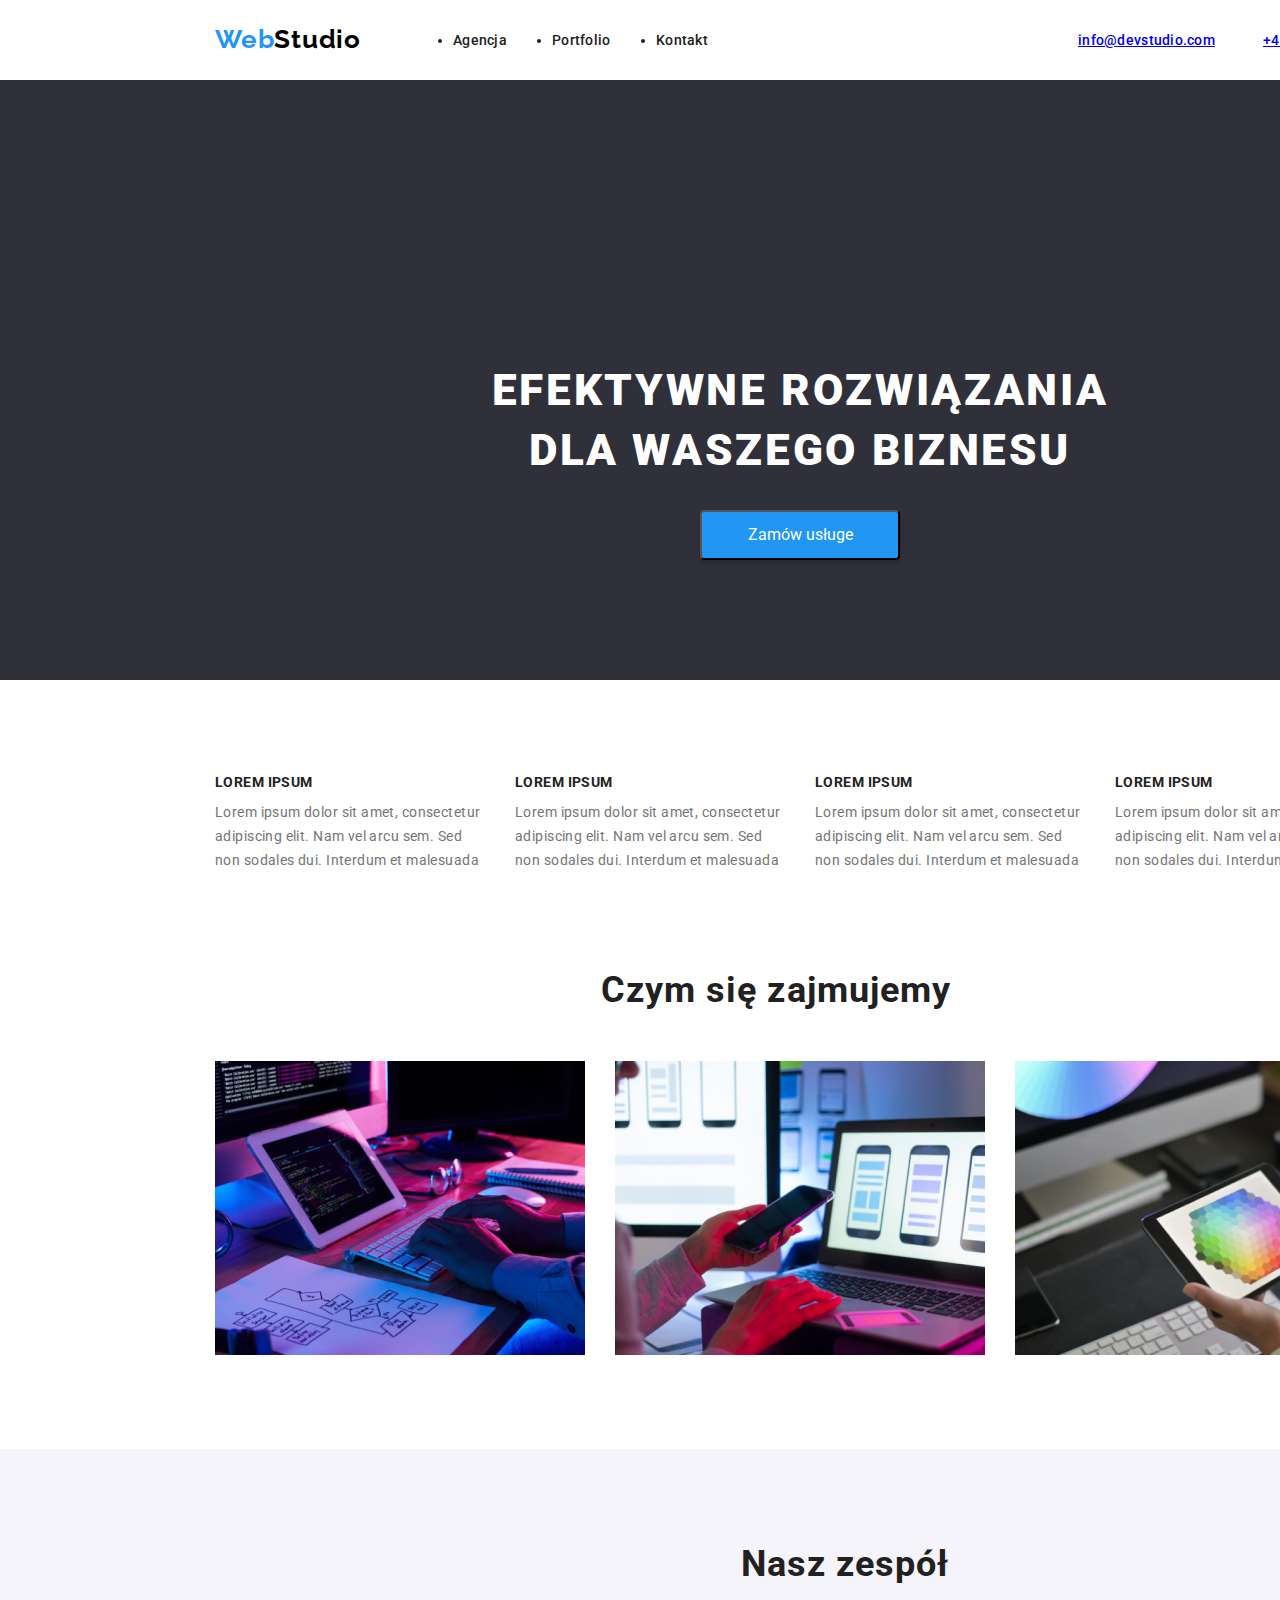
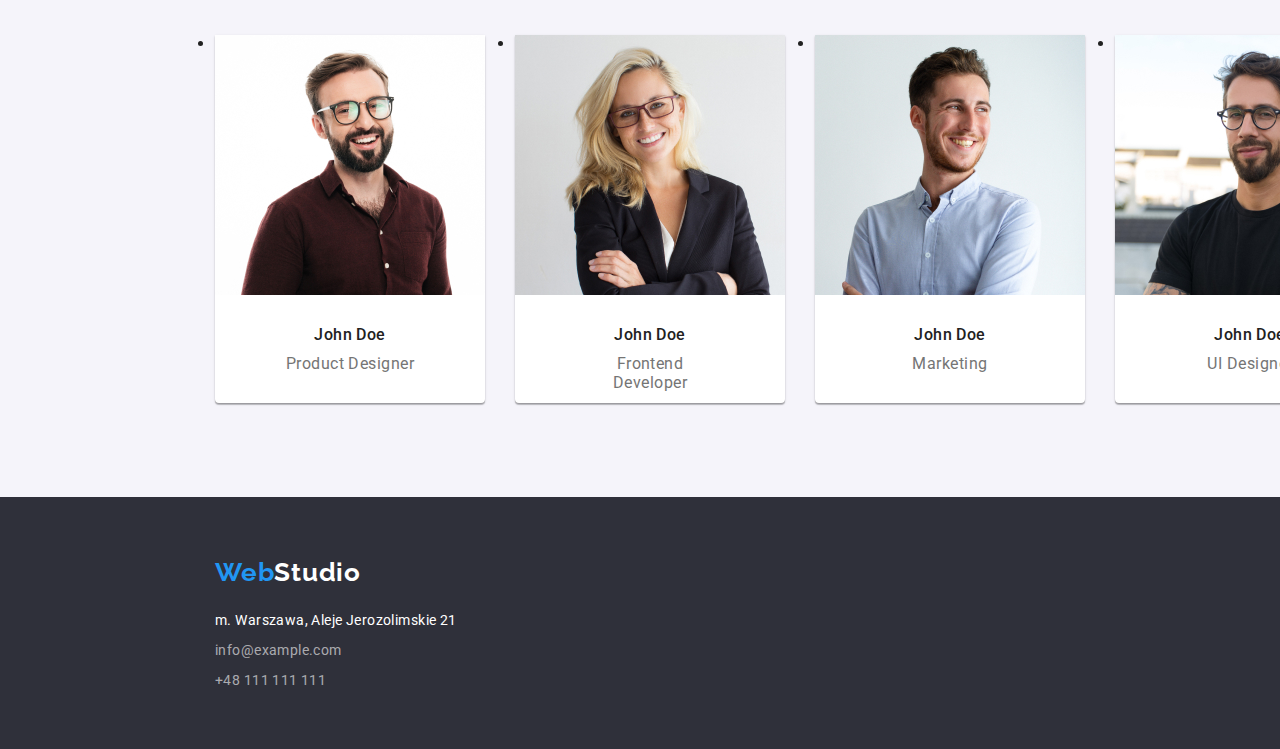
==== index.html @ 2deb43c0 "Add files via upload" ====
<!DOCTYPE html>
<html lang="en">
  <head>
    <meta charset="UTF-8" />
    <meta http-equiv="X-UA-Compatible" content="IE=edge" />
    <meta name="viewport" content="width=device-width, initial-scale=1.0" />
    <title>Document</title>
    <link rel="stylesheet" href="https://cdnjs.cloudflare.com/ajax/libs/modern-normalize/1.1.0/modern-normalize.css"
      integrity="sha512-Y0MM+V6ymRKN2zStTqzQ227DWhhp4Mzdo6gnlRnuaNCbc+YN/ZH0sBCLTM4M0oSy9c9VKiCvd4Jk44aCLrNS5Q=="
      crossorigin="anonymous"
      referrerpolicy="no-referrer"/>
    <link rel="stylesheet" href="css/styles.css" />
    <link rel="preconnect" href="https://fonts.googleapis.com" />
    <link rel="preconnect" href="https://fonts.gstatic.com" crossorigin />
    <link href="https://fonts.googleapis.com/css2?family=Raleway:wght@700&family=Roboto+Mono:ital,wght@0,100;0,200;0,300;0,400;0,500;0,600;0,700;1,100;1,200;1,300;1,400;1,500;1,600;1,700&family=Roboto:wght@400;500;700;900&display=swap"
     rel="stylesheet"    />  
  </head>
  <body>
    <header class="header">
        <section class="container">
            <a class="logo-container" href="index.html"><span class="logo-part-blue">Web</span><span class="logo-part-black">Studio</span></a>
            <nav class="navigation">
                <ul class="navigation-list">
                    <li class="navigation-list-item-agencja">
                        <a class="navigation-list-link" href="#">Agencja</a>
                    </li>
                    <li class="navigation-list-item-portfolio">
                        <a class="navigation-list-link" href="portfolio.html">Portfolio</a>
                    </li>
                    <li class="navigation-list-item-kontakt">
                        <a class="navigation-list-link" href="#">Kontakt</a>
                    </li>
                </ul>
            </nav>
            <a class="contact-mail" href="mailto:info@devstudio.com">info@devstudio.com</a>
            <a class="contact-phone" href="tel:48111111111">+48 111 111 111</a>    
        </section>
    </header>

    <main class="main">
      <!--HERO-->
      <section class="hero">
        <div class="hero-header">
          <h1 class="hero-header-title">
            EFEKTYWNE ROZWIĄZANIA DLA WASZEGO BIZNESU
          </h1>
          <button class="hero-header-btn" type="button">
            <span class="hero-header-btn-title">Zamów usługe</span>
          </button>
        </div>
      </section>

      <section class="main-description">
        <ul class="main-description-list">
          <li class="main-description-item">
            <p class="main-description-title1">LOREM IPSUM</p>
            <p class="main-description-content1">
              Lorem ipsum dolor sit amet, consectetur adipiscing elit. Nam vel
              arcu sem. Sed non sodales dui. Interdum et malesuada
            </p>
          </li>
          <li class="main-description-item">
            <p class="main-description-title2">LOREM IPSUM</p>
            <p class="main-description-content2">
              Lorem ipsum dolor sit amet, consectetur adipiscing elit. Nam vel
              arcu sem. Sed non sodales dui. Interdum et malesuada
            </p>
          </li>
          <li class="main-description-item">
            <p class="main-description-title3">LOREM IPSUM</p>
            <p class="main-description-content3">
              Lorem ipsum dolor sit amet, consectetur adipiscing elit. Nam vel
              arcu sem. Sed non sodales dui. Interdum et malesuada
            </p>
          </li>
          <li class="main-description-item">
            <p class="main-description-title4">LOREM IPSUM</p>
            <p class="main-description-content4">
              Lorem ipsum dolor sit amet, consectetur adipiscing elit. Nam vel
              arcu sem. Sed non sodales dui. Interdum et malesuada
            </p>
          </li>
        </ul>
      </section>
      
      <!--Czym się zajmujemy-->
      <section class="main-what-we-do">
        <div class="main-what-we-do-space">
          <h2 class="main-what-we-do-header">Czym się zajmujemy</h2>
          <ul class="main-what-we-do-list">
            <li class="main-what-we-do-list-item">
              <img
                class="main-what-we-do-list-image1"
                src="images/main/what_we_do/computer_img.jpg"
                alt="computer"
                width="370"
                height="294"
              />
            </li>
            <li class="main-what-we-do-list-item">
              <img
                class="main-what-we-do-list-image2"
                src="images/main/what_we_do/mobile_img.jpg"
                alt="mobile"
                width="370"
                height="294"
              />
            </li>
            <li class="main-what-we-do-list-item">
              <img
                class="main-what-we-do-list-image3"
                src="images/main/what_we_do/tablet_img.jpg"
                alt="tablet"
                width="370"
                height="294"
              />
            </li>
          </ul>
        </div>
      </section>

      <!--Nasz zespół-->
      <section class="team">
        <h2 class="team-header">Nasz zespół</h2>
        <ul class="team-list">
          <li class="team-item1">
            <img
              class="team-image1"
              src="images/main/our_team/img1.jpg"
              alt="John_Doe1"
              width="270"
              height="260"
            />
            <h3 class="team-personal">John Doe</h3>
            <p class="team-personal-position">Product Designer</p>
          </li>
          <li class="team-item2">
            <img
              class="team-image2"
              src="images/main/our_team/img2.jpg"
              alt="John_Doe2"
              width="270"
              height="260"
            />
            <h3 class="team-personal">John Doe</h3>
            <p class="team-personal-position">Frontend Developer</p>
          </li>
          <li class="team-item3">
            <img
              class="team-image3"
              src="images/main/our_team/img3.jpg"
              alt="John_Doe3"
              width="270"
              height="260"
            />
            <h3 class="team-personal">John Doe</h3>
            <p class="team-personal-position">Marketing</p>
          </li>
          <li class="team-item4">
            <img
              class="team-image4"
              src="images/main/our_team/img4.jpg"
              alt="John_Doe4"
              width="270"
              height="260"
            />
            <h3 class="team-personal">John Doe</h3>
            <p class="team-personal-position">UI Designer</p>
          </li>
        </ul>
      </section>
    </main>

    <footer class="footer">
      <a class="logo-footer" href="index.html"
        ><span class="logo-part-blue">Web</span
        ><span class="logo-part-white">Studio</span></a
      >

      <address class="address">
        <ul class="address-list">
          <li class="address-item">
            <a
              class="address-link-lokalization"
              href="https://goo.gl/maps/x3iuPh3qe1rizQfR7"
              target="_blank"
              >m. Warszawa, Aleje Jerozolimskie 21</a
            >
          </li>
          <li class="address-item">
            <a class="address-link-mail" href="mailto:info@example.com"
              >info@example.com</a
            >
          </li>
          <li class="address-item">
            <a class="address-link-phone" href="tel:48111111111"
              >+48 111 111 111</a
            >
          </li>
        </ul>
      </address>
    </footer>
  </body>
</html>
---- css/styles.css ----
:root {
    --main-font: 'Roboto', sans-serif;
    --secondary-font: 'Raleway', sans-serif;
    --main-color: #2196F3;
}

body {
    font-family :var(--main-font);
    color: #212121
}

h1,h2,h3,h4,h5,h6,ul,p {
    margin: 0;
    padding: 0;
}

img {
    display: block;
}

.hero-header-btn,
.filter-button {
    cursor: pointer;
}

/* HEADER */

.container {
    position: absolute;
    width: 1600px;
    height: 80px;
    left: 0px;
    top: 0px;
    
    background: #FFFFFF;
}
.logo-container{
    position: absolute;
width: 145px;
height: 31px;
left: 215px;
top: 24px;

font-family: 'Raleway';
font-style: normal;
font-weight: 700;
font-size: 26px;
line-height: 31px;
/* identical to box height */
text-decoration: none;
letter-spacing: 0.03em;
}
.navigation-list-item-agencja
{position: absolute;
    width: 53px;
    height: 16px;
    left: 453px;
    top: 32px;
    
    font-family: 'Roboto';
    font-style: normal;
    font-weight: 500;
    font-size: 14px;
    line-height: 16px;
    letter-spacing: 0.02em}

    .navigation-list-item-portfolio
    {position: absolute;
    left: 552px;
    height: 16px;

    top: 32px;
    
    font-family: 'Roboto';
    font-style: normal;
    font-weight: 500;
    font-size: 14px;
    line-height: 16px;
    letter-spacing: 0.02em;}

    .navigation-list-item-kontakt
    {
        position: absolute;
width: 51px;
height: 16px;
left: 656px;
top: 32px;

font-family: 'Roboto';
font-style: normal;
font-weight: 500;
font-size: 14px;
line-height: 16px;
letter-spacing: 0.02em;

    }
.logo {   
    margin-right: 93px;
    margin-left: 215px;
    font-family :var(--secondary-font);
    font-weight: bold;
    font-size: 26px;
    line-height: 1.192;
    letter-spacing: 0.03em;
    text-decoration: none;
    text-decoration: none
}
.logo-part-blue {
    color: var(--main-color);  
}
.logo-part-black {
    color: black;
}
.logo-part-white {
    color: white;
}
.logo-part-black,
.logo-part-blue{

height: 31px;
left: 215px;
top: 24px;}

.navigation-list {
    display: flex;
    align-items: center;
}

.navigation-list {
    text-decoration: none;
}

.navigation-list-link {
    font-weight: 500;
    font-size: 14px;
    line-height: 1.143;
    letter-spacing: 0.02em;
    color: #212121;
    text-decoration: none;
}

.agencja, 
.portfolio {
    margin-right: 46px;
}
/* .navigation-list-item::not(:last-child) {
    margin-right: 46px;
} */

.navigation-list-link:hover,
.navigation-list-link:focus,
.contact-mail:hover,
.contact-mail:focus,
.contact-phone:hover,
.contact-phone:focus, 
.hero-header-btn:hover,
.hero-header-btn:focus,
.address-link-mail:hover,
.address-link-mail:focus,
.address-link-phone:hover,
.address-link-phone:focus {
    color: var(--main-color);
}

/*.contact-mail,
.contact-phone {
font-weight: 500;
font-size: 14px;
line-height: 1.143;
letter-spacing: 0.02em;
color: #757575;
text-decoration: none;
}*/

.contact-mail

{
    position: absolute;
    width: 53px;
    height: 16px;
    left: 1078px;
    top: 32px;
    
    
    font-family: 'Roboto';
    font-style: normal;
    font-weight: 500;
    font-size: 14px;
    line-height: 16px;
    letter-spacing: 0.02em;
    
    

}
.contact-phone
{
    position: absolute;
    width: 110px;
    height: 16px;
    left: 1263px;
    top: 32px;
    

font-family: 'Roboto';
font-style: normal;
font-weight: 500;
font-size: 14px;
line-height: 16px;
letter-spacing: 0.02em;
}
/* END HEADER */

/* MAIN */

/*.hero,
.footer {
    background-color: #2f303a;
}*/

.footer{
    position: absolute;
    width: 1600px;
    height: 252px;
    left: 0px;
    top: 2097px;
    
    background: #2F303A;
}
.hero {
    position: absolute;
width: 1600px;
height: 600px;
left: 0px;
top: 80px;

background: #2F303A;
}
.hero-header-title {
    position: absolute;
    width: 696px;
    height: 120px;
    left: 452px;
    top: 280px;
    
    font-family: 'Roboto';
    font-style: normal;
    font-weight: 900;
    font-size: 44px;
    line-height: 60px;
    /* or 136% */
    
    text-align: center;
    letter-spacing: 0.06em;
    text-transform: uppercase;
    
    color: #FFFFFF;
}

.hero-header-btn {
    position: absolute;
width: 200px;
height: 50px;
left: 700px;
top: 430px;

background: #2196F3;
box-shadow: 0px 4px 4px rgba(0, 0, 0, 0.15);
border-radius: 4px;
}

.hero-header-btn-title {
    color: white;
}

.main-description-title1
,.main-description-title2
,.main-description-title3
,.main-description-title4
{
    position: absolute;
width: 270px;
height: 16px;

top: 774px;

font-family: 'Roboto';
font-style: normal;
font-weight: 700;
font-size: 14px;
line-height: 16px;
letter-spacing: 0.03em;
text-transform: uppercase;

color: #212121;}

.main-description-title1
{left: 215px}
.main-description-title2
{left: 515px}
.main-description-title3
{left:  815px}
.main-description-title4
{left: 1115px}


.main-description-content1,
.main-description-content2,
.main-description-content3,
.main-description-content4 {
    position: absolute;
width: 270px;
height: 75px;

top: 800px;

font-family: 'Roboto';
font-style: normal;
font-weight: 400;
font-size: 14px;
line-height: 24px;
/* or 171% */

letter-spacing: 0.03em;

color: #757575;
}

.main-description-content1 {
left: 215px}
.main-description-content2 {
    left: 515px}
    .main-description-content3 {
        left: 815px}
        .main-description-content4 {
            left: 1115px}

 .team{
   
position: absolute;
width: 1600px;
height: 648px;
left: 0px;
top: 1449px;

background: #F5F4FA; 
 }

 .team-header{
    position: absolute;
width: 300px;
height: 42px;
left: 695px;
top: 94px;

font-family: 'Roboto';
font-style: normal;
font-weight: 700;
font-size: 36px;
line-height: 42px;
text-align: center;
letter-spacing: 0.03em;

color: #212121;
 }

 .team-item1,
 .team-item2,
 .team-item3,
 .team-item4{
position: absolute;
width: 270px;
height: 368px;

top: 186px;

background: #FFFFFF;
/* material shadow v1 */

box-shadow: 0px 1px 3px rgba(0, 0, 0, 0.12), 0px 1px 1px rgba(0, 0, 0, 0.14), 0px 2px 1px rgba(0, 0, 0, 0.2);
border-radius: 0px 0px 4px 4px;
 }
 .team-item1{
    left: 215px;
 }
 .team-item2{
    left:  515px
 }
 .team-item3{
    left: 815px
 }
 .team-item4{
    left: 1115px;
 }



 .team-image1,
 .team-image2,
 .team-image3,
 .team-image4{
   
position: absolute;
width: 270px;
height: 260px;


background: url(4853.jpg);
border-radius: 0px;
 }


/*.main-what-we-do-header,
.team-header {
    font-weight: bold;
    font-size: 36px;
    line-height: 1.167;
    text-align: center;
    letter-spacing: 0.03em;
}*/
.main-what-we-do-list-image1,
.main-what-we-do-list-image2,
.main-what-we-do-list-image3 {
    position: absolute;
    width: 370px;
    height: 294px;
   
    top: 1061px;
    
    background: url(close-up-image-programer-working-his-desk-office_1098-18707.jpg);
    mix-blend-mode: normal;
}

.main-what-we-do-list-image1{
    left:  215px
}

.main-what-we-do-list-image2{
    left: 615px
}

.main-what-we-do-list-image3{
    left: 1015px
}

.main-what-we-do-header{
    position: absolute;
    width: 352px;
    height: 42px;
    left: 600px;
    top: 969px;

font-family: 'Roboto';
font-style: normal;
font-weight: 700;
font-size: 36px;
line-height: 42px;
text-align: center;
letter-spacing: 0.03em;

color: #212121;
}

    

.team-personal {
    position: absolute;
    width: 72px;
    height: 19px;
    left: 99px;
    top: 290px;
    
    font-family: 'Roboto';
    font-style: normal;
    font-weight: 500;
    font-size: 16px;
    line-height: 19px;
    /* identical to box height */
    
    text-align: center;
    letter-spacing: 0.03em;
    
    color: #212121;
}

.team-personal-position {
    position: absolute;
    width: 130px;
    height: 19px;
    left: 70px;
    top: 319px;
    
    font-family: 'Roboto';
    font-style: normal;
    font-weight: 400;
    font-size: 16px;
    line-height: 19px;
    /* identical to box height */
    
    text-align: center;
    letter-spacing: 0.03em;
    
    color: #757575;
    
}
/* END MAIN */

/* FOOTER */


.logo-footer{
    position: absolute;
    width: 145px;
    height: 31px;
    left: 215px;
    top:60px;
    
    font-family: 'Raleway';
    font-style: normal;
    font-weight: 700;
    font-size: 26px;
    line-height: 31px;
    /* identical to box height */
    
    letter-spacing: 0.03em;
    text-decoration: none;

}
.address {
    font-style: normal;
}
.address-link-lokalization {
    position: absolute;
    width: 246px;
    height: 21px;
    left: 215px;
    top: 111px;
    
    font-family: 'Roboto';
    font-style: normal;
    font-weight: 400;
    font-size: 14px;
    line-height: 24px;
    /* or 171% */
    
    letter-spacing: 0.03em;
    text-decoration: none;
    color: #FFFFFF;}

.address-link-mail,
.address-link-phone {
    position: absolute;
width: 231px;
height: 21px;
left: 215px;


font-family: 'Roboto';
font-style: normal;
font-weight: 400;
font-size: 14px;
line-height: 24px;
/* or 171% */

letter-spacing: 0.03em;

color: rgba(255, 255, 255, 0.6);
text-decoration: none
}

.address-link-mail{
    top: 141px
}
.address-link-phone {
top: 171px}
.address-link-phone {
    text-decoration: none;
}

/* END FOOTER */

/* ======================PORTFOLIO PAGE======================= */
/* MAIN */
/* SECTION FILTER */
/* THE TEXT CONTENT OF THE BUTTONS */

.filter-button {
    font-weight: 500;
    font-size: 16px;
    line-height: 1.625;
    text-align: center;
    letter-spacing: 0,03em;
}
/* BODY BUTTON */

.filter-button {
    background: #f5f4fa;
    border-radius: 4px;
}

.filter-button:focus {
    color: #ffffff;
    background-color: var(--main-color);
}
/* END SECTION FILTER */
/* SECTION PROJECTS */

.project-header {
    font-weight: bold;
    font-size: 18px;
    line-height: 2;
    letter-spacing: 0.06em;
}
.project-category-webpage,
.project-category-app,
.project-category-design,
.project-category-marketing {
    font-size: 16px;
    line-height: 1.875;
    letter-spacing: 0.03em;
    color: #757575;
}
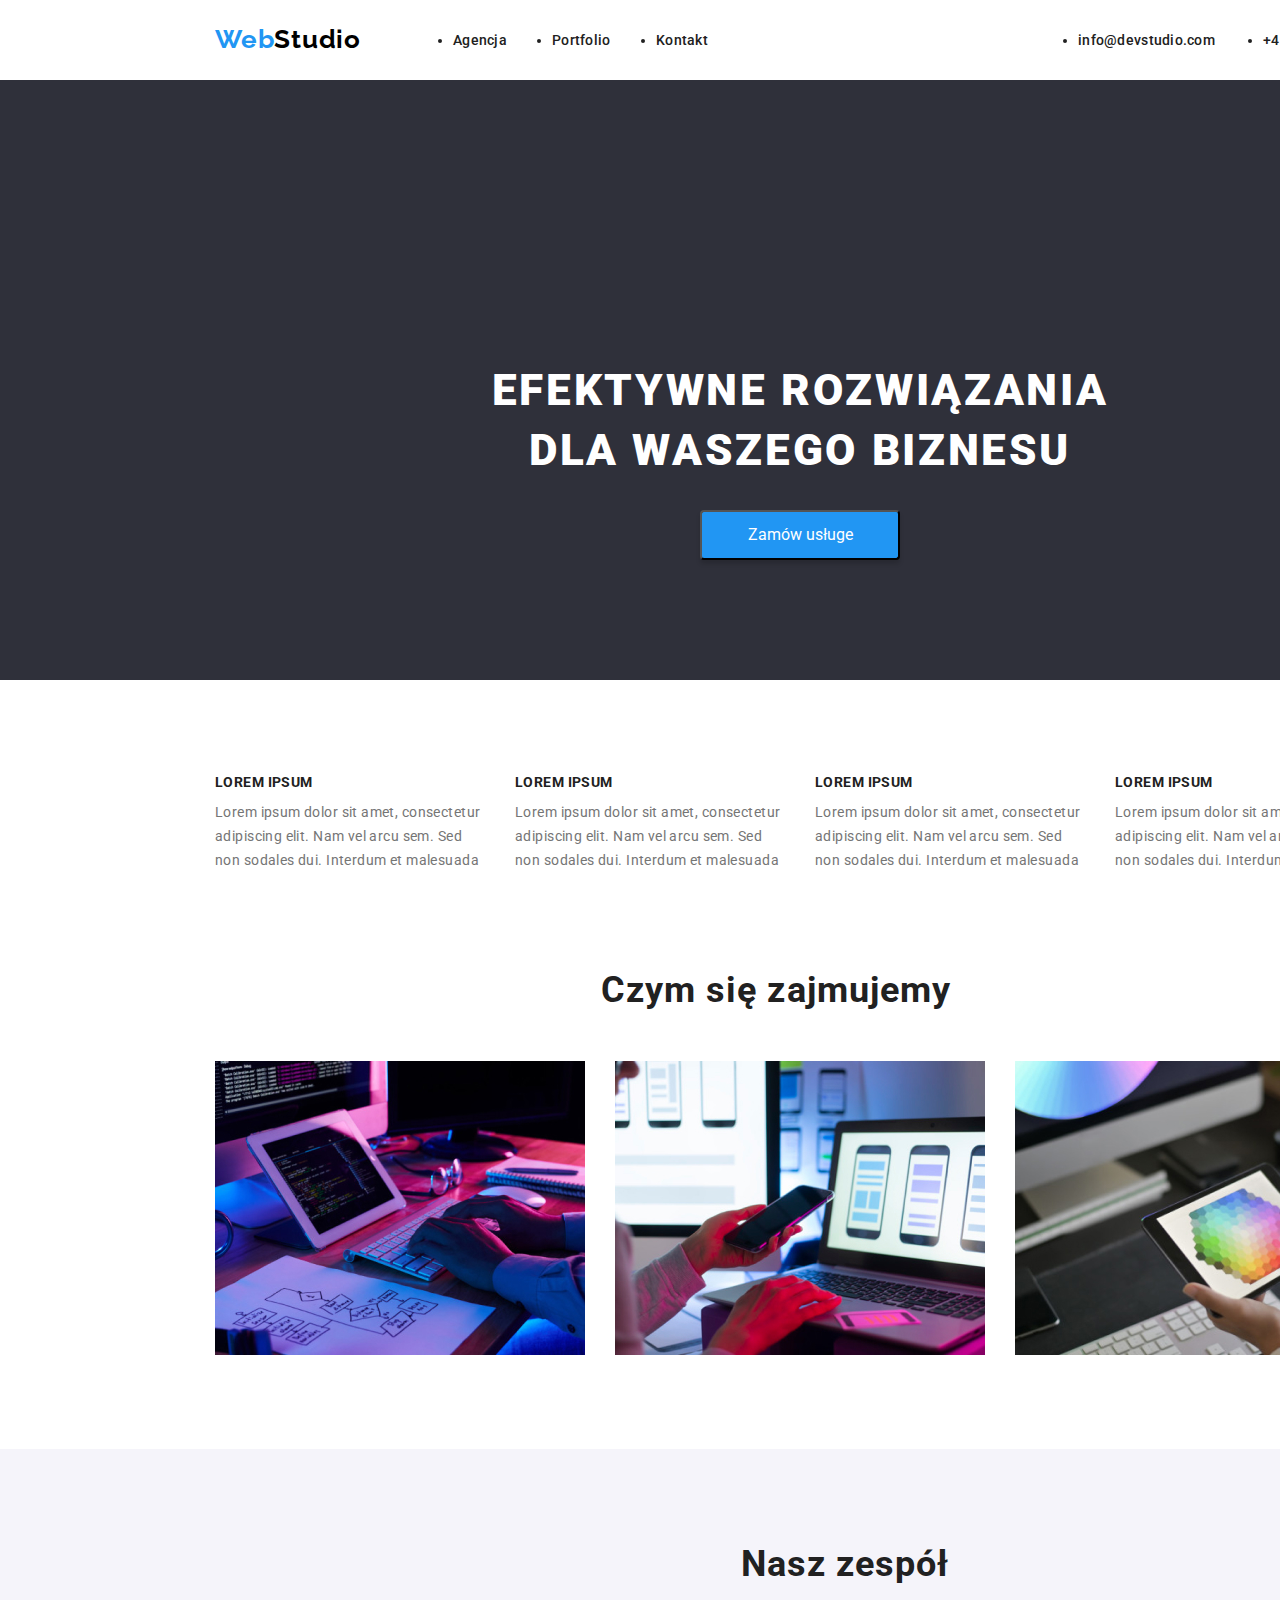
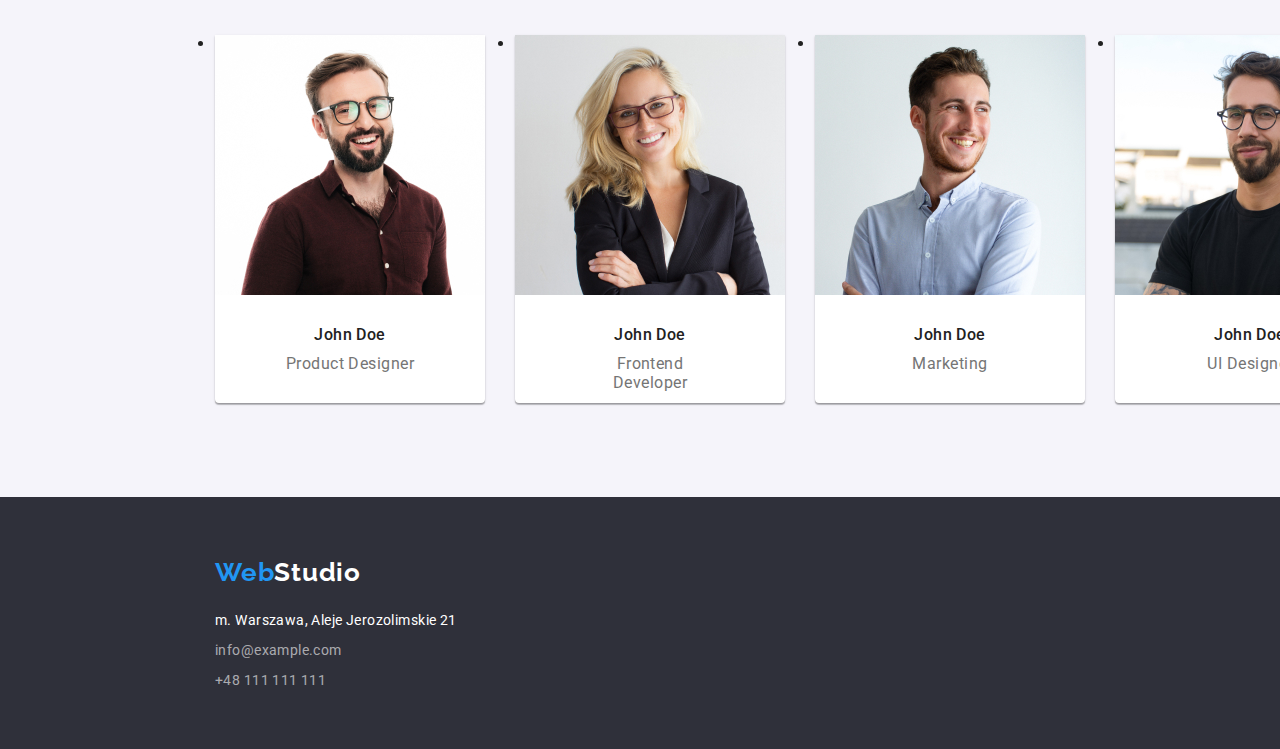
==== commit 848fe417: "Update index.html" ====
--- a/index.html
+++ b/index.html
@@ -16,7 +16,7 @@
      rel="stylesheet"    />  
   </head>
   <body>
-    <header class="header">
+    <header>
         <section class="container">
             <a class="logo-container" href="index.html"><span class="logo-part-blue">Web</span><span class="logo-part-black">Studio</span></a>
             <nav class="navigation">
@@ -32,8 +32,10 @@
                     </li>
                 </ul>
             </nav>
-            <a class="contact-mail" href="mailto:info@devstudio.com">info@devstudio.com</a>
-            <a class="contact-phone" href="tel:48111111111">+48 111 111 111</a>    
+            <ul class="contact-list" >
+              <li class="contact-mail" href="mailto:info@devstudio.com">info@devstudio.com</li>
+           <li class="contact-phone" href="tel:48111111111">+48 111 111 111</li>
+          </ul>  
         </section>
     </header>
 
@@ -122,7 +124,7 @@
       <!--Nasz zespół-->
       <section class="team">
         <h2 class="team-header">Nasz zespół</h2>
-        <ul class="team-list">
+        <ul>
           <li class="team-item1">
             <img
               class="team-image1"
@@ -196,9 +198,10 @@
             <a class="address-link-phone" href="tel:48111111111"
               >+48 111 111 111</a
             >
+            <div></div>
           </li>
         </ul>
       </address>
     </footer>
   </body>
-</html>+</html>
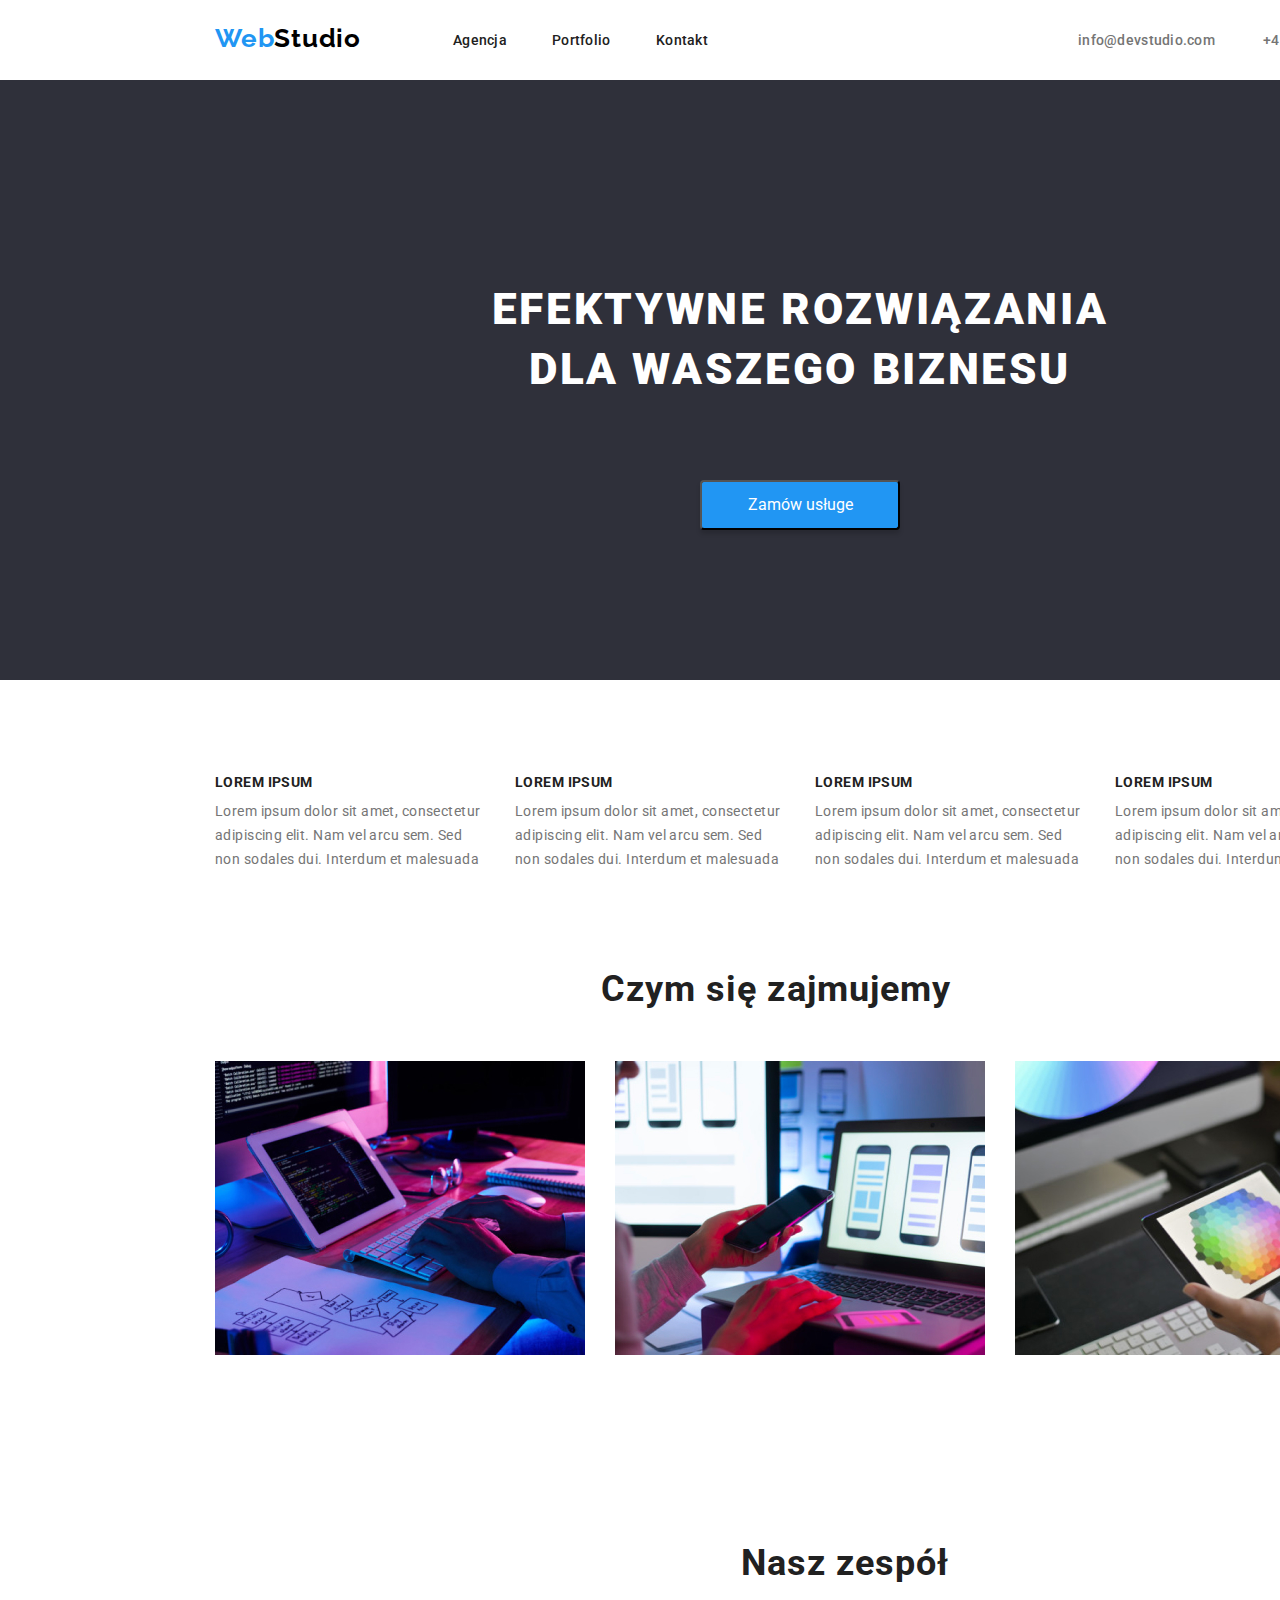
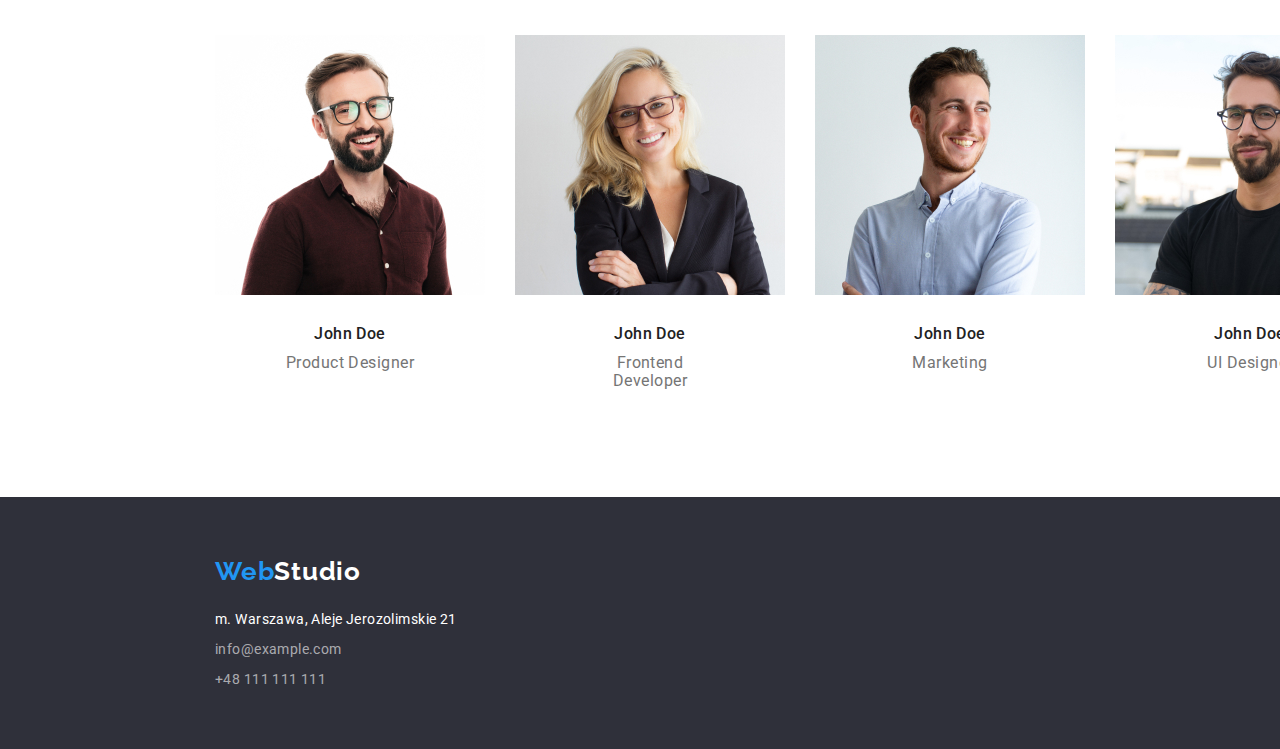
==== commit cd233c38: "Update index.html" ====
--- a/index.html
+++ b/index.html
@@ -178,7 +178,6 @@
         ><span class="logo-part-blue">Web</span
         ><span class="logo-part-white">Studio</span></a
       >
-
       <address class="address">
         <ul class="address-list">
           <li class="address-item">
--- a/css/styles.css
+++ b/css/styles.css
@@ -45,7 +45,7 @@
 font-style: normal;
 font-weight: 700;
 font-size: 26px;
-line-height: 31px;
+
 /* identical to box height */
 text-decoration: none;
 letter-spacing: 0.03em;
@@ -61,7 +61,7 @@
     font-style: normal;
     font-weight: 500;
     font-size: 14px;
-    line-height: 16px;
+    
     letter-spacing: 0.02em}
 
     .navigation-list-item-portfolio
@@ -75,7 +75,7 @@
     font-style: normal;
     font-weight: 500;
     font-size: 14px;
-    line-height: 16px;
+    
     letter-spacing: 0.02em;}
 
     .navigation-list-item-kontakt
@@ -90,19 +90,23 @@
 font-style: normal;
 font-weight: 500;
 font-size: 14px;
-line-height: 16px;
+
 letter-spacing: 0.02em;
 
     }
+
+   .contact-list{
+    list-style-type: none;
+    color: #757575;
+   }
 .logo {   
     margin-right: 93px;
     margin-left: 215px;
     font-family :var(--secondary-font);
     font-weight: bold;
     font-size: 26px;
-    line-height: 1.192;
+    
     letter-spacing: 0.03em;
-    text-decoration: none;
     text-decoration: none
 }
 .logo-part-blue {
@@ -124,6 +128,7 @@
 .navigation-list {
     display: flex;
     align-items: center;
+    list-style-type: none;
 }
 
 .navigation-list {
@@ -133,7 +138,7 @@
 .navigation-list-link {
     font-weight: 500;
     font-size: 14px;
-    line-height: 1.143;
+    
     letter-spacing: 0.02em;
     color: #212121;
     text-decoration: none;
@@ -162,18 +167,53 @@
     color: var(--main-color);
 }
 
-/*.contact-mail,
-.contact-phone {
+
+.filter-item1,
+.filter-item2,
+.filter-item3,
+.filter-item4,
+.filter-item5
+{
+    
+position: absolute;
+width: 49px;
+height: 26px;
+top: 180px;
+
+font-family: 'Roboto';
+font-style: normal;
 font-weight: 500;
-font-size: 14px;
-line-height: 1.143;
-letter-spacing: 0.02em;
-color: #757575;
+font-size: 16px;
+line-height: 162%;
+/* identical to box height, or 162% */
+
+text-align: center;
+letter-spacing: 0.03em;
 text-decoration: none;
-}*/
+color: #212121;
+}
+
+
+.filter-item1{
+    left: 532px;
+}
+.filter-item2{
+    left:661px;
+}
+
+.filter-item3{
+    left: 762px;
+}
+
+.filter-item4{
+    left: 884px;
+}
+
+.filter-item5{
+    left: 983px;
+}
 
 .contact-mail
-
 {
     position: absolute;
     width: 53px;
@@ -186,7 +226,7 @@
     font-style: normal;
     font-weight: 500;
     font-size: 14px;
-    line-height: 16px;
+    
     letter-spacing: 0.02em;
     
     
@@ -196,7 +236,7 @@
 {
     position: absolute;
     width: 110px;
-    height: 16px;
+    size: 14px;
     left: 1263px;
     top: 32px;
     
@@ -205,7 +245,7 @@
 font-style: normal;
 font-weight: 500;
 font-size: 14px;
-line-height: 16px;
+
 letter-spacing: 0.02em;
 }
 /* END HEADER */
@@ -238,15 +278,15 @@
 .hero-header-title {
     position: absolute;
     width: 696px;
-    height: 120px;
+    size: 44px;
     left: 452px;
-    top: 280px;
+    top: 200px;
     
     font-family: 'Roboto';
     font-style: normal;
     font-weight: 900;
     font-size: 44px;
-    line-height: 60px;
+    line-height: 136%;
     /* or 136% */
     
     text-align: center;
@@ -261,7 +301,7 @@
 width: 200px;
 height: 50px;
 left: 700px;
-top: 430px;
+top: 400px;
 
 background: #2196F3;
 box-shadow: 0px 4px 4px rgba(0, 0, 0, 0.15);
@@ -270,6 +310,7 @@
 
 .hero-header-btn-title {
     color: white;
+    
 }
 
 .main-description-title1
@@ -278,7 +319,6 @@
 ,.main-description-title4
 {
     position: absolute;
-width: 270px;
 height: 16px;
 
 top: 774px;
@@ -287,7 +327,7 @@
 font-style: normal;
 font-weight: 700;
 font-size: 14px;
-line-height: 16px;
+
 letter-spacing: 0.03em;
 text-transform: uppercase;
 
@@ -317,7 +357,7 @@
 font-style: normal;
 font-weight: 400;
 font-size: 14px;
-line-height: 24px;
+line-height: 171%;
 /* or 171% */
 
 letter-spacing: 0.03em;
@@ -338,7 +378,7 @@
    
 position: absolute;
 width: 1600px;
-height: 648px;
+
 left: 0px;
 top: 1449px;
 
@@ -348,7 +388,6 @@
  .team-header{
     position: absolute;
 width: 300px;
-height: 42px;
 left: 695px;
 top: 94px;
 
@@ -356,7 +395,7 @@
 font-style: normal;
 font-weight: 700;
 font-size: 36px;
-line-height: 42px;
+
 text-align: center;
 letter-spacing: 0.03em;
 
@@ -369,14 +408,13 @@
  .team-item4{
 position: absolute;
 width: 270px;
-height: 368px;
-
+list-style-type: none;
 top: 186px;
 
 background: #FFFFFF;
 /* material shadow v1 */
 
-box-shadow: 0px 1px 3px rgba(0, 0, 0, 0.12), 0px 1px 1px rgba(0, 0, 0, 0.14), 0px 2px 1px rgba(0, 0, 0, 0.2);
+box-shadow: 0px 1px 6px rgba(0, 0, 0, 0.12), 0px 1px 1px rgba(0, 0, 0, 0.14), 0px 2px 1px rgba(0, 0, 0, 0.2);
 border-radius: 0px 0px 4px 4px;
  }
  .team-item1{
@@ -401,7 +439,7 @@
    
 position: absolute;
 width: 270px;
-height: 260px;
+
 
 
 background: url(4853.jpg);
@@ -409,20 +447,14 @@
  }
 
 
-/*.main-what-we-do-header,
-.team-header {
-    font-weight: bold;
-    font-size: 36px;
-    line-height: 1.167;
-    text-align: center;
-    letter-spacing: 0.03em;
-}*/
+
+
 .main-what-we-do-list-image1,
 .main-what-we-do-list-image2,
 .main-what-we-do-list-image3 {
     position: absolute;
     width: 370px;
-    height: 294px;
+
    
     top: 1061px;
     
@@ -445,7 +477,6 @@
 .main-what-we-do-header{
     position: absolute;
     width: 352px;
-    height: 42px;
     left: 600px;
     top: 969px;
 
@@ -453,7 +484,7 @@
 font-style: normal;
 font-weight: 700;
 font-size: 36px;
-line-height: 42px;
+
 text-align: center;
 letter-spacing: 0.03em;
 
@@ -465,7 +496,6 @@
 .team-personal {
     position: absolute;
     width: 72px;
-    height: 19px;
     left: 99px;
     top: 290px;
     
@@ -473,7 +503,7 @@
     font-style: normal;
     font-weight: 500;
     font-size: 16px;
-    line-height: 19px;
+    
     /* identical to box height */
     
     text-align: center;
@@ -493,7 +523,7 @@
     font-style: normal;
     font-weight: 400;
     font-size: 16px;
-    line-height: 19px;
+   
     /* identical to box height */
     
     text-align: center;
@@ -510,7 +540,7 @@
 .logo-footer{
     position: absolute;
     width: 145px;
-    height: 31px;
+    
     left: 215px;
     top:60px;
     
@@ -518,7 +548,7 @@
     font-style: normal;
     font-weight: 700;
     font-size: 26px;
-    line-height: 31px;
+   
     /* identical to box height */
     
     letter-spacing: 0.03em;
@@ -531,7 +561,7 @@
 .address-link-lokalization {
     position: absolute;
     width: 246px;
-    height: 21px;
+   
     left: 215px;
     top: 111px;
     
@@ -539,7 +569,7 @@
     font-style: normal;
     font-weight: 400;
     font-size: 14px;
-    line-height: 24px;
+    line-height: 171%;
     /* or 171% */
     
     letter-spacing: 0.03em;
@@ -550,7 +580,7 @@
 .address-link-phone {
     position: absolute;
 width: 231px;
-height: 21px;
+
 left: 215px;
 
 
@@ -558,7 +588,7 @@
 font-style: normal;
 font-weight: 400;
 font-size: 14px;
-line-height: 24px;
+line-height: 171%;
 /* or 171% */
 
 letter-spacing: 0.03em;
@@ -582,21 +612,48 @@
 /* MAIN */
 /* SECTION FILTER */
 /* THE TEXT CONTENT OF THE BUTTONS */
-
+.header-container{
+    position: absolute;
+width: 1600px;
+height: 80px;
+left: 0px;
+top: 0px;
+border: 1px solid #ECECEC;
+background: #FFFFFF;
+}
+
+.logo-container{
+    
+position: absolute;
+width: 145px;
+height: 31px;
+left: 215px;
+top: 24px;
+
+font-family: 'Raleway';
+font-style: normal;
+font-weight: 700;
+font-size: 26px;
+
+/* identical to box height */
+
+letter-spacing: 0.03em;
+}
 .filter-button {
     font-weight: 500;
     font-size: 16px;
-    line-height: 1.625;
+   
     text-align: center;
     letter-spacing: 0,03em;
 }
 /* BODY BUTTON */
-
+.filter-list{
+    list-style-type: none
+}
 .filter-button {
-    background: #f5f4fa;
+    background: #F5F4FA;
     border-radius: 4px;
 }
-
 .filter-button:focus {
     color: #ffffff;
     background-color: var(--main-color);
@@ -604,18 +661,139 @@
 /* END SECTION FILTER */
 /* SECTION PROJECTS */
 
-.project-header {
+.project-header{
     font-weight: bold;
     font-size: 18px;
-    line-height: 2;
     letter-spacing: 0.06em;
+    line-height: 200%;  
 }
 .project-category-webpage,
 .project-category-app,
 .project-category-design,
 .project-category-marketing {
     font-size: 16px;
-    line-height: 1.875;
+    
     letter-spacing: 0.03em;
     color: #757575;
-}+}
+
+.projects-list{
+    list-style-type: none;
+
+}
+
+.project-img{
+    width: 370px;
+height: 294px;
+}
+
+.projects-list-project1 {
+    position: absolute;
+    width: 370px;
+    
+    left: 215px;
+    top: 262px;
+    
+    background: url(portfolio1.jpg);
+}
+.projects-list-project2{
+
+    position: absolute;
+    width: 370px;
+    
+    left: 615px;
+    top: 262px;
+    
+    background: url(portfolio2.jpg);
+}
+.projects-list-project3{
+    position: absolute;
+    width: 370px;
+   
+    left: 1015px;
+    top: 262px;
+    
+    background: url(portfolio-1.jpg);
+}
+.projects-list-project4{
+    position: absolute;
+    width: 370px;
+    
+    left: 215px;
+    top: 696px;
+    
+    background: url(portfolio-2.jpg);
+}
+.projects-list-project5{
+    position: absolute;
+    width: 370px;
+   
+    left: 615px;
+    top: 696px;
+    
+    background: url(portfolio5.jpg);
+}
+.projects-list-project6{
+    position: absolute;
+    width: 370px;
+  
+    left: 1015px;
+    top: 696px;
+    
+    background: url(111.jpg);
+}
+.projects-list-project7
+{
+    position: absolute;
+    width: 370px;
+   
+    left: 215px;
+    top: 1130px;
+    
+    background: url(portfolio7.jpg);
+}
+.projects-list-project8{
+    position: absolute;
+    width: 370px;
+ 
+    left: 615px;
+    top: 1130px;
+    
+    background: url(portfolio8.jpg);
+}
+.projects-list-project9 {
+    position: absolute;
+    width: 370px;
+  
+    left: 1015px;
+    top: 1130px;
+    
+    background: url(2910404.jpg);
+}
+
+.footerportfolio{
+    position: absolute;
+    width: 1600px;
+    height: 252px;
+    left: 0px;
+    top: 1628px;
+    
+    background: #2F303A;
+}
+
+.logoportfolio{
+    position: absolute;
+width: 145px;
+left: 215px;
+top: 60px;
+
+font-family: 'Raleway';
+font-style: normal;
+font-weight: 700;
+font-size: 26px;
+
+/* identical to box height */
+text-decoration: none;
+letter-spacing: 0.03em;
+}
+
